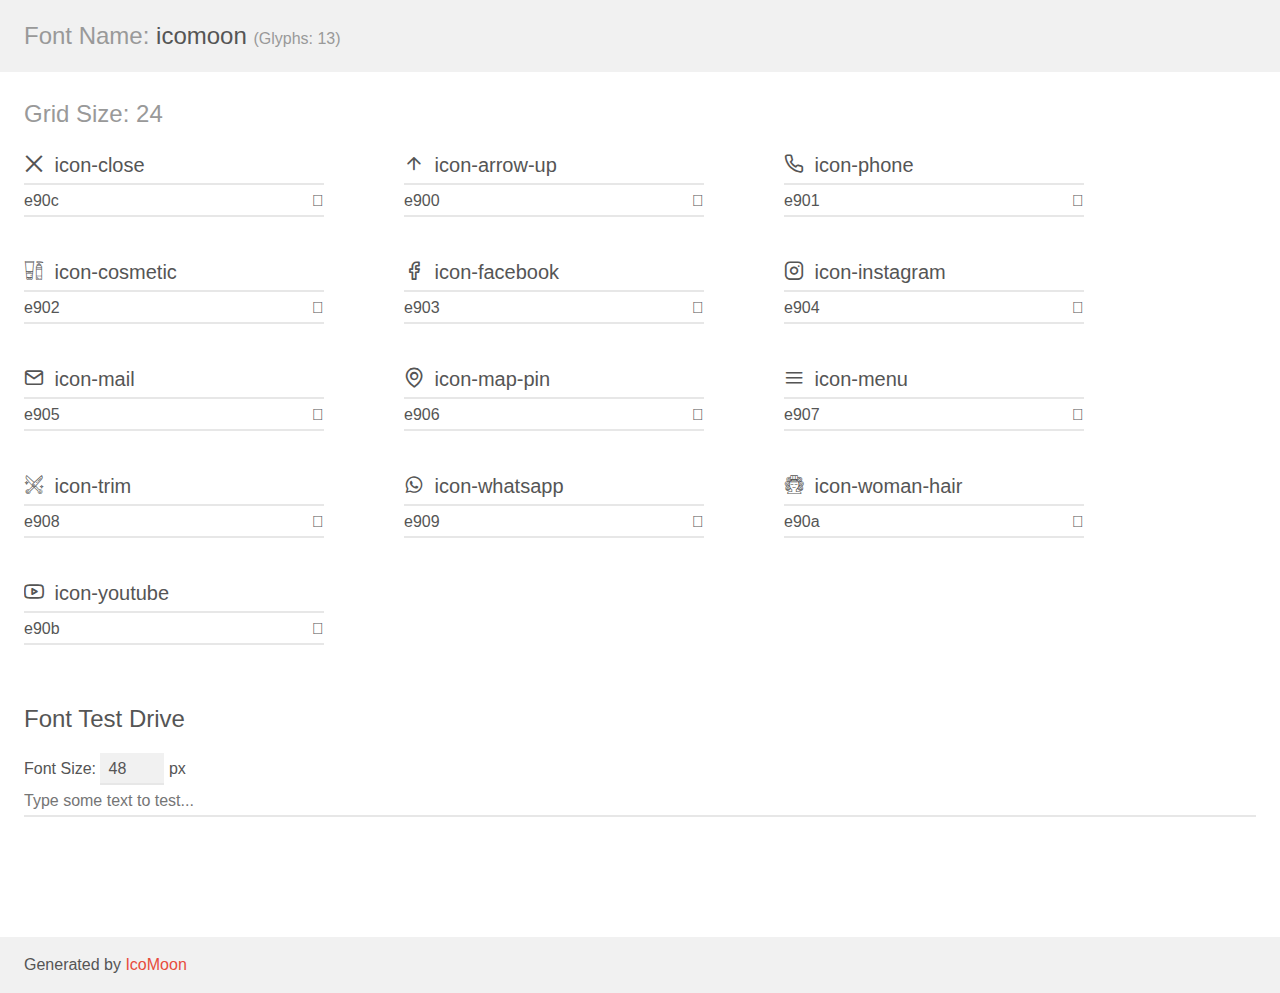
==== assets/fonts/demo.html @ 09b5258b "Add files via upload" ====
<!doctype html>
<html>
<head>
    <meta charset="utf-8">
    <title>IcoMoon Demo</title>
    <meta name="description" content="An Icon Font Generated By IcoMoon.io">
    <meta name="viewport" content="width=device-width, initial-scale=1">
    <link rel="stylesheet" href="demo-files/demo.css">
    <link rel="stylesheet" href="style.css"></head>
<body>
    <div class="bgc1 clearfix">
        <h1 class="mhmm mvm"><span class="fgc1">Font Name:</span> icomoon <small class="fgc1">(Glyphs:&nbsp;13)</small></h1>
    </div>
    <div class="clearfix mhl ptl">
        <h1 class="mvm mtn fgc1">Grid Size: 24</h1>
        <div class="glyph fs1">
            <div class="clearfix bshadow0 pbs">
                <span class="icon-close"></span>
                <span class="mls"> icon-close</span>
            </div>
            <fieldset class="fs0 size1of1 clearfix hidden-false">
                <input type="text" readonly value="e90c" class="unit size1of2" />
                <input type="text" maxlength="1" readonly value="&#xe90c;" class="unitRight size1of2 talign-right" />
            </fieldset>
            <div class="fs0 bshadow0 clearfix hidden-true">
                <span class="unit pvs fgc1">liga: </span>
                <input type="text" readonly value="" class="liga unitRight" />
            </div>
        </div>
        <div class="glyph fs1">
            <div class="clearfix bshadow0 pbs">
                <span class="icon-arrow-up"></span>
                <span class="mls"> icon-arrow-up</span>
            </div>
            <fieldset class="fs0 size1of1 clearfix hidden-false">
                <input type="text" readonly value="e900" class="unit size1of2" />
                <input type="text" maxlength="1" readonly value="&#xe900;" class="unitRight size1of2 talign-right" />
            </fieldset>
            <div class="fs0 bshadow0 clearfix hidden-true">
                <span class="unit pvs fgc1">liga: </span>
                <input type="text" readonly value="" class="liga unitRight" />
            </div>
        </div>
        <div class="glyph fs1">
            <div class="clearfix bshadow0 pbs">
                <span class="icon-phone"></span>
                <span class="mls"> icon-phone</span>
            </div>
            <fieldset class="fs0 size1of1 clearfix hidden-false">
                <input type="text" readonly value="e901" class="unit size1of2" />
                <input type="text" maxlength="1" readonly value="&#xe901;" class="unitRight size1of2 talign-right" />
            </fieldset>
            <div class="fs0 bshadow0 clearfix hidden-true">
                <span class="unit pvs fgc1">liga: </span>
                <input type="text" readonly value="" class="liga unitRight" />
            </div>
        </div>
        <div class="glyph fs1">
            <div class="clearfix bshadow0 pbs">
                <span class="icon-cosmetic"></span>
                <span class="mls"> icon-cosmetic</span>
            </div>
            <fieldset class="fs0 size1of1 clearfix hidden-false">
                <input type="text" readonly value="e902" class="unit size1of2" />
                <input type="text" maxlength="1" readonly value="&#xe902;" class="unitRight size1of2 talign-right" />
            </fieldset>
            <div class="fs0 bshadow0 clearfix hidden-true">
                <span class="unit pvs fgc1">liga: </span>
                <input type="text" readonly value="" class="liga unitRight" />
            </div>
        </div>
        <div class="glyph fs1">
            <div class="clearfix bshadow0 pbs">
                <span class="icon-facebook"></span>
                <span class="mls"> icon-facebook</span>
            </div>
            <fieldset class="fs0 size1of1 clearfix hidden-false">
                <input type="text" readonly value="e903" class="unit size1of2" />
                <input type="text" maxlength="1" readonly value="&#xe903;" class="unitRight size1of2 talign-right" />
            </fieldset>
            <div class="fs0 bshadow0 clearfix hidden-true">
                <span class="unit pvs fgc1">liga: </span>
                <input type="text" readonly value="" class="liga unitRight" />
            </div>
        </div>
        <div class="glyph fs1">
            <div class="clearfix bshadow0 pbs">
                <span class="icon-instagram"></span>
                <span class="mls"> icon-instagram</span>
            </div>
            <fieldset class="fs0 size1of1 clearfix hidden-false">
                <input type="text" readonly value="e904" class="unit size1of2" />
                <input type="text" maxlength="1" readonly value="&#xe904;" class="unitRight size1of2 talign-right" />
            </fieldset>
            <div class="fs0 bshadow0 clearfix hidden-true">
                <span class="unit pvs fgc1">liga: </span>
                <input type="text" readonly value="" class="liga unitRight" />
            </div>
        </div>
        <div class="glyph fs1">
            <div class="clearfix bshadow0 pbs">
                <span class="icon-mail"></span>
                <span class="mls"> icon-mail</span>
            </div>
            <fieldset class="fs0 size1of1 clearfix hidden-false">
                <input type="text" readonly value="e905" class="unit size1of2" />
                <input type="text" maxlength="1" readonly value="&#xe905;" class="unitRight size1of2 talign-right" />
            </fieldset>
            <div class="fs0 bshadow0 clearfix hidden-true">
                <span class="unit pvs fgc1">liga: </span>
                <input type="text" readonly value="" class="liga unitRight" />
            </div>
        </div>
        <div class="glyph fs1">
            <div class="clearfix bshadow0 pbs">
                <span class="icon-map-pin"></span>
                <span class="mls"> icon-map-pin</span>
            </div>
            <fieldset class="fs0 size1of1 clearfix hidden-false">
                <input type="text" readonly value="e906" class="unit size1of2" />
                <input type="text" maxlength="1" readonly value="&#xe906;" class="unitRight size1of2 talign-right" />
            </fieldset>
            <div class="fs0 bshadow0 clearfix hidden-true">
                <span class="unit pvs fgc1">liga: </span>
                <input type="text" readonly value="" class="liga unitRight" />
            </div>
        </div>
        <div class="glyph fs1">
            <div class="clearfix bshadow0 pbs">
                <span class="icon-menu"></span>
                <span class="mls"> icon-menu</span>
            </div>
            <fieldset class="fs0 size1of1 clearfix hidden-false">
                <input type="text" readonly value="e907" class="unit size1of2" />
                <input type="text" maxlength="1" readonly value="&#xe907;" class="unitRight size1of2 talign-right" />
            </fieldset>
            <div class="fs0 bshadow0 clearfix hidden-true">
                <span class="unit pvs fgc1">liga: </span>
                <input type="text" readonly value="" class="liga unitRight" />
            </div>
        </div>
        <div class="glyph fs1">
            <div class="clearfix bshadow0 pbs">
                <span class="icon-trim"></span>
                <span class="mls"> icon-trim</span>
            </div>
            <fieldset class="fs0 size1of1 clearfix hidden-false">
                <input type="text" readonly value="e908" class="unit size1of2" />
                <input type="text" maxlength="1" readonly value="&#xe908;" class="unitRight size1of2 talign-right" />
            </fieldset>
            <div class="fs0 bshadow0 clearfix hidden-true">
                <span class="unit pvs fgc1">liga: </span>
                <input type="text" readonly value="" class="liga unitRight" />
            </div>
        </div>
        <div class="glyph fs1">
            <div class="clearfix bshadow0 pbs">
                <span class="icon-whatsapp"></span>
                <span class="mls"> icon-whatsapp</span>
            </div>
            <fieldset class="fs0 size1of1 clearfix hidden-false">
                <input type="text" readonly value="e909" class="unit size1of2" />
                <input type="text" maxlength="1" readonly value="&#xe909;" class="unitRight size1of2 talign-right" />
            </fieldset>
            <div class="fs0 bshadow0 clearfix hidden-true">
                <span class="unit pvs fgc1">liga: </span>
                <input type="text" readonly value="" class="liga unitRight" />
            </div>
        </div>
        <div class="glyph fs1">
            <div class="clearfix bshadow0 pbs">
                <span class="icon-woman-hair"></span>
                <span class="mls"> icon-woman-hair</span>
            </div>
            <fieldset class="fs0 size1of1 clearfix hidden-false">
                <input type="text" readonly value="e90a" class="unit size1of2" />
                <input type="text" maxlength="1" readonly value="&#xe90a;" class="unitRight size1of2 talign-right" />
            </fieldset>
            <div class="fs0 bshadow0 clearfix hidden-true">
                <span class="unit pvs fgc1">liga: </span>
                <input type="text" readonly value="" class="liga unitRight" />
            </div>
        </div>
        <div class="glyph fs1">
            <div class="clearfix bshadow0 pbs">
                <span class="icon-youtube"></span>
                <span class="mls"> icon-youtube</span>
            </div>
            <fieldset class="fs0 size1of1 clearfix hidden-false">
                <input type="text" readonly value="e90b" class="unit size1of2" />
                <input type="text" maxlength="1" readonly value="&#xe90b;" class="unitRight size1of2 talign-right" />
            </fieldset>
            <div class="fs0 bshadow0 clearfix hidden-true">
                <span class="unit pvs fgc1">liga: </span>
                <input type="text" readonly value="" class="liga unitRight" />
            </div>
        </div>
    </div>

    <!--[if gt IE 8]><!-->
    <div class="mhl clearfix mbl">
        <h1>Font Test Drive</h1>
        <label>
            Font Size: <input id="fontSize" type="number" class="textbox0 mbm"
            min="8" value="48" />
            px
        </label>
        <input id="testText" type="text" class="phl size1of1 mvl"
        placeholder="Type some text to test..." value=""/>
        <div id="testDrive" class="icon-" style="font-family: icomoon">&nbsp;
        </div>
    </div>
    <!--<![endif]-->
    <div class="bgc1 clearfix">
        <p class="mhl">Generated by <a href="https://icomoon.io/app">IcoMoon</a></p>
    </div>

    <script src="demo-files/demo.js"></script>
</body>
</html>
---- assets/fonts/demo-files/demo.css ----
body {
  padding: 0;
  margin: 0;
  font-family: sans-serif;
  font-size: 1em;
  line-height: 1.5;
  color: #555;
  background: #fff;
}
h1 {
  font-size: 1.5em;
  font-weight: normal;
}
small {
  font-size: .66666667em;
}
a {
  color: #e74c3c;
  text-decoration: none;
}
a:hover, a:focus {
  box-shadow: 0 1px #e74c3c;
}
.bshadow0, input {
  box-shadow: inset 0 -2px #e7e7e7;
}
input:hover {
  box-shadow: inset 0 -2px #ccc;
}
input, fieldset {
  font-family: sans-serif;
  font-size: 1em;
  margin: 0;
  padding: 0;
  border: 0;
}
input {
  color: inherit;
  line-height: 1.5;
  height: 1.5em;
  padding: .25em 0;
}
input:focus {
  outline: none;
  box-shadow: inset 0 -2px #449fdb;
}
.glyph {
  font-size: 16px;
  width: 15em;
  padding-bottom: 1em;
  margin-right: 4em;
  margin-bottom: 1em;
  float: left;
  overflow: hidden;
}
.liga {
  width: 80%;
  width: calc(100% - 2.5em);
}
.talign-right {
  text-align: right;
}
.talign-center {
  text-align: center;
}
.bgc1 {
  background: #f1f1f1;
}
.fgc1 {
  color: #999;
}
.fgc0 {
  color: #000;
}
p {
  margin-top: 1em;
  margin-bottom: 1em;
}
.mvm {
  margin-top: .75em;
  margin-bottom: .75em;
}
.mtn {
  margin-top: 0;
}
.mtl, .mal {
  margin-top: 1.5em;
}
.mbl, .mal {
  margin-bottom: 1.5em;
}
.mal, .mhl {
  margin-left: 1.5em;
  margin-right: 1.5em;
}
.mhmm {
  margin-left: 1em;
  margin-right: 1em;
}
.mls {
  margin-left: .25em;
}
.ptl {
  padding-top: 1.5em;
}
.pbs, .pvs {
  padding-bottom: .25em;
}
.pvs, .pts {
  padding-top: .25em;
}
.unit {
  float: left;
}
.unitRight {
  float: right;
}
.size1of2 {
  width: 50%;
}
.size1of1 {
  width: 100%;
}
.clearfix:before, .clearfix:after {
  content: " ";
  display: table;
}
.clearfix:after {
  clear: both;
}
.hidden-true {
  display: none;
}
.textbox0 {
  width: 3em;
  background: #f1f1f1;
  padding: .25em .5em;
  line-height: 1.5;
  height: 1.5em;
}
#testDrive {
  display: block;
  padding-top: 24px;
  line-height: 1.5;
}
.fs0 {
  font-size: 16px;
}
.fs1 {
  font-size: 20px;
}
---- assets/fonts/style.css ----
@font-face {
  font-family: 'icomoon';
  src:  url('fonts/icomoon.eot?dix8lp');
  src:  url('fonts/icomoon.eot?dix8lp#iefix') format('embedded-opentype'),
    url('fonts/icomoon.ttf?dix8lp') format('truetype'),
    url('fonts/icomoon.woff?dix8lp') format('woff'),
    url('fonts/icomoon.svg?dix8lp#icomoon') format('svg');
  font-weight: normal;
  font-style: normal;
  font-display: block;
}

[class^="icon-"], [class*=" icon-"] {
  /* use !important to prevent issues with browser extensions that change fonts */
  font-family: 'icomoon' !important;
  speak: never;
  font-style: normal;
  font-weight: normal;
  font-variant: normal;
  text-transform: none;
  line-height: 1;

  /* Better Font Rendering =========== */
  -webkit-font-smoothing: antialiased;
  -moz-osx-font-smoothing: grayscale;
}

.icon-close:before {
  content: "\e90c";
}
.icon-arrow-up:before {
  content: "\e900";
}
.icon-phone:before {
  content: "\e901";
}
.icon-cosmetic:before {
  content: "\e902";
}
.icon-facebook:before {
  content: "\e903";
}
.icon-instagram:before {
  content: "\e904";
}
.icon-mail:before {
  content: "\e905";
}
.icon-map-pin:before {
  content: "\e906";
}
.icon-menu:before {
  content: "\e907";
}
.icon-trim:before {
  content: "\e908";
}
.icon-whatsapp:before {
  content: "\e909";
}
.icon-woman-hair:before {
  content: "\e90a";
}
.icon-youtube:before {
  content: "\e90b";
}
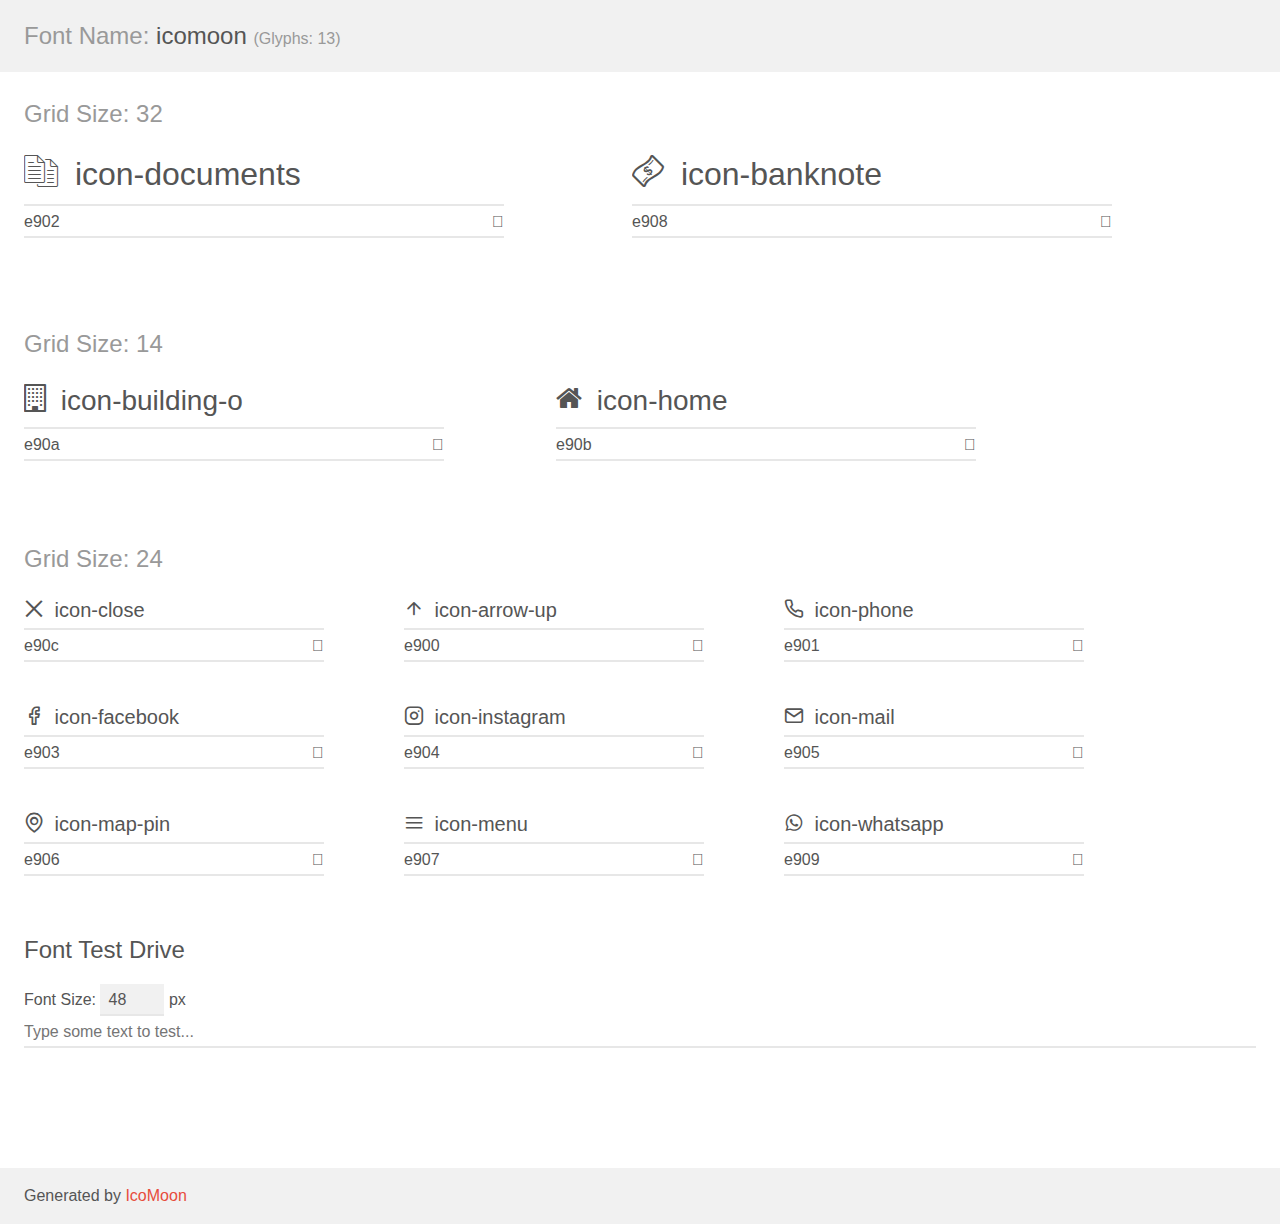
==== commit fb2e12c9: "Projeto adaptado" ====
--- a/assets/fonts/demo.html
+++ b/assets/fonts/demo.html
@@ -12,8 +12,70 @@
         <h1 class="mhmm mvm"><span class="fgc1">Font Name:</span> icomoon <small class="fgc1">(Glyphs:&nbsp;13)</small></h1>
     </div>
     <div class="clearfix mhl ptl">
+        <h1 class="mvm mtn fgc1">Grid Size: 32</h1>
+        <div class="glyph fs1">
+            <div class="clearfix bshadow0 pbs">
+                <span class="icon-documents"></span>
+                <span class="mls"> icon-documents</span>
+            </div>
+            <fieldset class="fs0 size1of1 clearfix hidden-false">
+                <input type="text" readonly value="e902" class="unit size1of2" />
+                <input type="text" maxlength="1" readonly value="&#xe902;" class="unitRight size1of2 talign-right" />
+            </fieldset>
+            <div class="fs0 bshadow0 clearfix hidden-true">
+                <span class="unit pvs fgc1">liga: </span>
+                <input type="text" readonly value="" class="liga unitRight" />
+            </div>
+        </div>
+        <div class="glyph fs1">
+            <div class="clearfix bshadow0 pbs">
+                <span class="icon-banknote"></span>
+                <span class="mls"> icon-banknote</span>
+            </div>
+            <fieldset class="fs0 size1of1 clearfix hidden-false">
+                <input type="text" readonly value="e908" class="unit size1of2" />
+                <input type="text" maxlength="1" readonly value="&#xe908;" class="unitRight size1of2 talign-right" />
+            </fieldset>
+            <div class="fs0 bshadow0 clearfix hidden-true">
+                <span class="unit pvs fgc1">liga: </span>
+                <input type="text" readonly value="" class="liga unitRight" />
+            </div>
+        </div>
+    </div>
+    <div class="clearfix mhl ptl">
+        <h1 class="mvm mtn fgc1">Grid Size: 14</h1>
+        <div class="glyph fs2">
+            <div class="clearfix bshadow0 pbs">
+                <span class="icon-building-o"></span>
+                <span class="mls"> icon-building-o</span>
+            </div>
+            <fieldset class="fs0 size1of1 clearfix hidden-false">
+                <input type="text" readonly value="e90a" class="unit size1of2" />
+                <input type="text" maxlength="1" readonly value="&#xe90a;" class="unitRight size1of2 talign-right" />
+            </fieldset>
+            <div class="fs0 bshadow0 clearfix hidden-true">
+                <span class="unit pvs fgc1">liga: </span>
+                <input type="text" readonly value="" class="liga unitRight" />
+            </div>
+        </div>
+        <div class="glyph fs2">
+            <div class="clearfix bshadow0 pbs">
+                <span class="icon-home"></span>
+                <span class="mls"> icon-home</span>
+            </div>
+            <fieldset class="fs0 size1of1 clearfix hidden-false">
+                <input type="text" readonly value="e90b" class="unit size1of2" />
+                <input type="text" maxlength="1" readonly value="&#xe90b;" class="unitRight size1of2 talign-right" />
+            </fieldset>
+            <div class="fs0 bshadow0 clearfix hidden-true">
+                <span class="unit pvs fgc1">liga: </span>
+                <input type="text" readonly value="" class="liga unitRight" />
+            </div>
+        </div>
+    </div>
+    <div class="clearfix mhl ptl">
         <h1 class="mvm mtn fgc1">Grid Size: 24</h1>
-        <div class="glyph fs1">
+        <div class="glyph fs3">
             <div class="clearfix bshadow0 pbs">
                 <span class="icon-close"></span>
                 <span class="mls"> icon-close</span>
@@ -27,7 +89,7 @@
                 <input type="text" readonly value="" class="liga unitRight" />
             </div>
         </div>
-        <div class="glyph fs1">
+        <div class="glyph fs3">
             <div class="clearfix bshadow0 pbs">
                 <span class="icon-arrow-up"></span>
                 <span class="mls"> icon-arrow-up</span>
@@ -41,7 +103,7 @@
                 <input type="text" readonly value="" class="liga unitRight" />
             </div>
         </div>
-        <div class="glyph fs1">
+        <div class="glyph fs3">
             <div class="clearfix bshadow0 pbs">
                 <span class="icon-phone"></span>
                 <span class="mls"> icon-phone</span>
@@ -55,21 +117,7 @@
                 <input type="text" readonly value="" class="liga unitRight" />
             </div>
         </div>
-        <div class="glyph fs1">
-            <div class="clearfix bshadow0 pbs">
-                <span class="icon-cosmetic"></span>
-                <span class="mls"> icon-cosmetic</span>
-            </div>
-            <fieldset class="fs0 size1of1 clearfix hidden-false">
-                <input type="text" readonly value="e902" class="unit size1of2" />
-                <input type="text" maxlength="1" readonly value="&#xe902;" class="unitRight size1of2 talign-right" />
-            </fieldset>
-            <div class="fs0 bshadow0 clearfix hidden-true">
-                <span class="unit pvs fgc1">liga: </span>
-                <input type="text" readonly value="" class="liga unitRight" />
-            </div>
-        </div>
-        <div class="glyph fs1">
+        <div class="glyph fs3">
             <div class="clearfix bshadow0 pbs">
                 <span class="icon-facebook"></span>
                 <span class="mls"> icon-facebook</span>
@@ -83,7 +131,7 @@
                 <input type="text" readonly value="" class="liga unitRight" />
             </div>
         </div>
-        <div class="glyph fs1">
+        <div class="glyph fs3">
             <div class="clearfix bshadow0 pbs">
                 <span class="icon-instagram"></span>
                 <span class="mls"> icon-instagram</span>
@@ -97,7 +145,7 @@
                 <input type="text" readonly value="" class="liga unitRight" />
             </div>
         </div>
-        <div class="glyph fs1">
+        <div class="glyph fs3">
             <div class="clearfix bshadow0 pbs">
                 <span class="icon-mail"></span>
                 <span class="mls"> icon-mail</span>
@@ -111,7 +159,7 @@
                 <input type="text" readonly value="" class="liga unitRight" />
             </div>
         </div>
-        <div class="glyph fs1">
+        <div class="glyph fs3">
             <div class="clearfix bshadow0 pbs">
                 <span class="icon-map-pin"></span>
                 <span class="mls"> icon-map-pin</span>
@@ -125,7 +173,7 @@
                 <input type="text" readonly value="" class="liga unitRight" />
             </div>
         </div>
-        <div class="glyph fs1">
+        <div class="glyph fs3">
             <div class="clearfix bshadow0 pbs">
                 <span class="icon-menu"></span>
                 <span class="mls"> icon-menu</span>
@@ -139,21 +187,7 @@
                 <input type="text" readonly value="" class="liga unitRight" />
             </div>
         </div>
-        <div class="glyph fs1">
-            <div class="clearfix bshadow0 pbs">
-                <span class="icon-trim"></span>
-                <span class="mls"> icon-trim</span>
-            </div>
-            <fieldset class="fs0 size1of1 clearfix hidden-false">
-                <input type="text" readonly value="e908" class="unit size1of2" />
-                <input type="text" maxlength="1" readonly value="&#xe908;" class="unitRight size1of2 talign-right" />
-            </fieldset>
-            <div class="fs0 bshadow0 clearfix hidden-true">
-                <span class="unit pvs fgc1">liga: </span>
-                <input type="text" readonly value="" class="liga unitRight" />
-            </div>
-        </div>
-        <div class="glyph fs1">
+        <div class="glyph fs3">
             <div class="clearfix bshadow0 pbs">
                 <span class="icon-whatsapp"></span>
                 <span class="mls"> icon-whatsapp</span>
@@ -161,34 +195,6 @@
             <fieldset class="fs0 size1of1 clearfix hidden-false">
                 <input type="text" readonly value="e909" class="unit size1of2" />
                 <input type="text" maxlength="1" readonly value="&#xe909;" class="unitRight size1of2 talign-right" />
-            </fieldset>
-            <div class="fs0 bshadow0 clearfix hidden-true">
-                <span class="unit pvs fgc1">liga: </span>
-                <input type="text" readonly value="" class="liga unitRight" />
-            </div>
-        </div>
-        <div class="glyph fs1">
-            <div class="clearfix bshadow0 pbs">
-                <span class="icon-woman-hair"></span>
-                <span class="mls"> icon-woman-hair</span>
-            </div>
-            <fieldset class="fs0 size1of1 clearfix hidden-false">
-                <input type="text" readonly value="e90a" class="unit size1of2" />
-                <input type="text" maxlength="1" readonly value="&#xe90a;" class="unitRight size1of2 talign-right" />
-            </fieldset>
-            <div class="fs0 bshadow0 clearfix hidden-true">
-                <span class="unit pvs fgc1">liga: </span>
-                <input type="text" readonly value="" class="liga unitRight" />
-            </div>
-        </div>
-        <div class="glyph fs1">
-            <div class="clearfix bshadow0 pbs">
-                <span class="icon-youtube"></span>
-                <span class="mls"> icon-youtube</span>
-            </div>
-            <fieldset class="fs0 size1of1 clearfix hidden-false">
-                <input type="text" readonly value="e90b" class="unit size1of2" />
-                <input type="text" maxlength="1" readonly value="&#xe90b;" class="unitRight size1of2 talign-right" />
             </fieldset>
             <div class="fs0 bshadow0 clearfix hidden-true">
                 <span class="unit pvs fgc1">liga: </span>
--- a/assets/fonts/demo-files/demo.css
+++ b/assets/fonts/demo-files/demo.css
@@ -147,6 +147,12 @@
   font-size: 16px;
 }
 .fs1 {
+  font-size: 32px;
+}
+.fs2 {
+  font-size: 28px;
+}
+.fs3 {
   font-size: 20px;
 }
 
--- a/assets/fonts/style.css
+++ b/assets/fonts/style.css
@@ -1,10 +1,10 @@
 @font-face {
   font-family: 'icomoon';
-  src:  url('fonts/icomoon.eot?dix8lp');
-  src:  url('fonts/icomoon.eot?dix8lp#iefix') format('embedded-opentype'),
-    url('fonts/icomoon.ttf?dix8lp') format('truetype'),
-    url('fonts/icomoon.woff?dix8lp') format('woff'),
-    url('fonts/icomoon.svg?dix8lp#icomoon') format('svg');
+  src:  url('fonts/icomoon.eot?sqqu9j');
+  src:  url('fonts/icomoon.eot?sqqu9j#iefix') format('embedded-opentype'),
+    url('fonts/icomoon.ttf?sqqu9j') format('truetype'),
+    url('fonts/icomoon.woff?sqqu9j') format('woff'),
+    url('fonts/icomoon.svg?sqqu9j#icomoon') format('svg');
   font-weight: normal;
   font-style: normal;
   font-display: block;
@@ -25,6 +25,18 @@
   -moz-osx-font-smoothing: grayscale;
 }
 
+.icon-documents:before {
+  content: "\e902";
+}
+.icon-banknote:before {
+  content: "\e908";
+}
+.icon-building-o:before {
+  content: "\e90a";
+}
+.icon-home:before {
+  content: "\e90b";
+}
 .icon-close:before {
   content: "\e90c";
 }
@@ -33,9 +45,6 @@
 }
 .icon-phone:before {
   content: "\e901";
-}
-.icon-cosmetic:before {
-  content: "\e902";
 }
 .icon-facebook:before {
   content: "\e903";
@@ -52,15 +61,6 @@
 .icon-menu:before {
   content: "\e907";
 }
-.icon-trim:before {
-  content: "\e908";
-}
 .icon-whatsapp:before {
   content: "\e909";
 }
-.icon-woman-hair:before {
-  content: "\e90a";
-}
-.icon-youtube:before {
-  content: "\e90b";
-}
